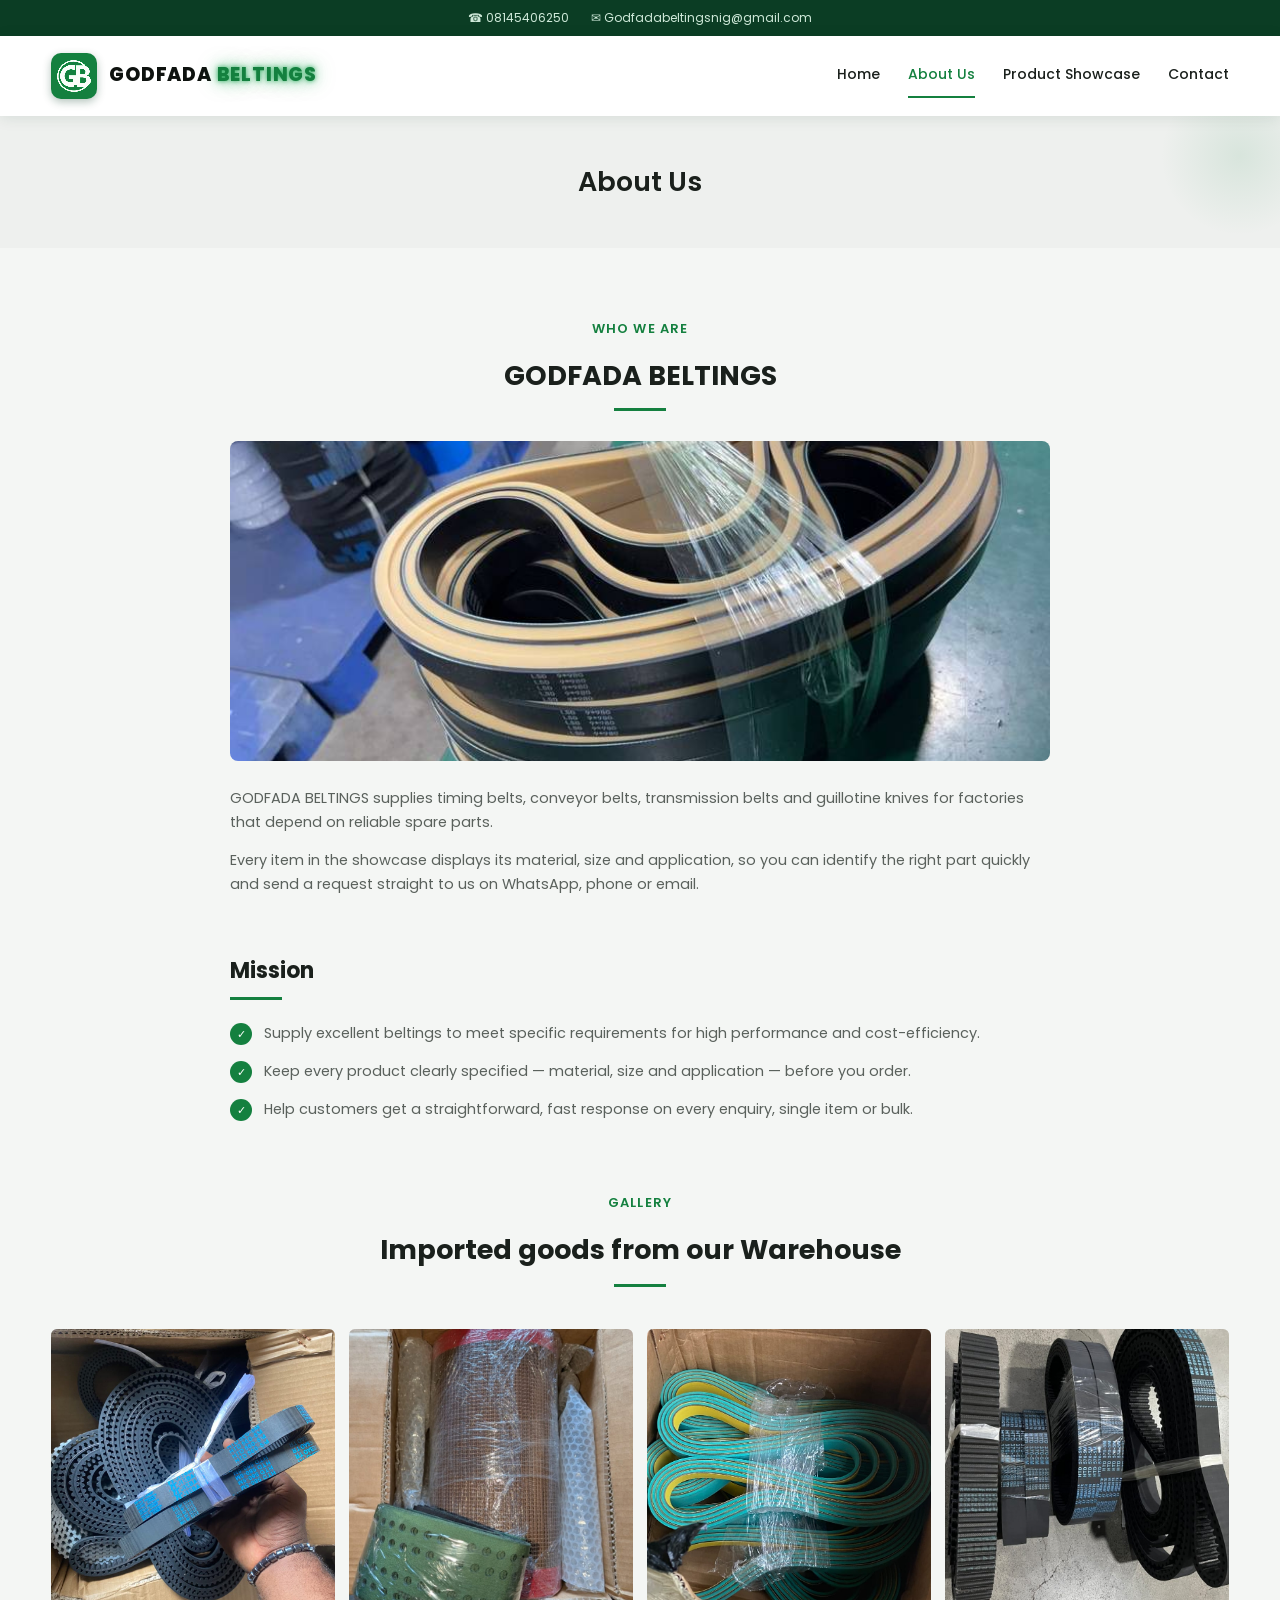
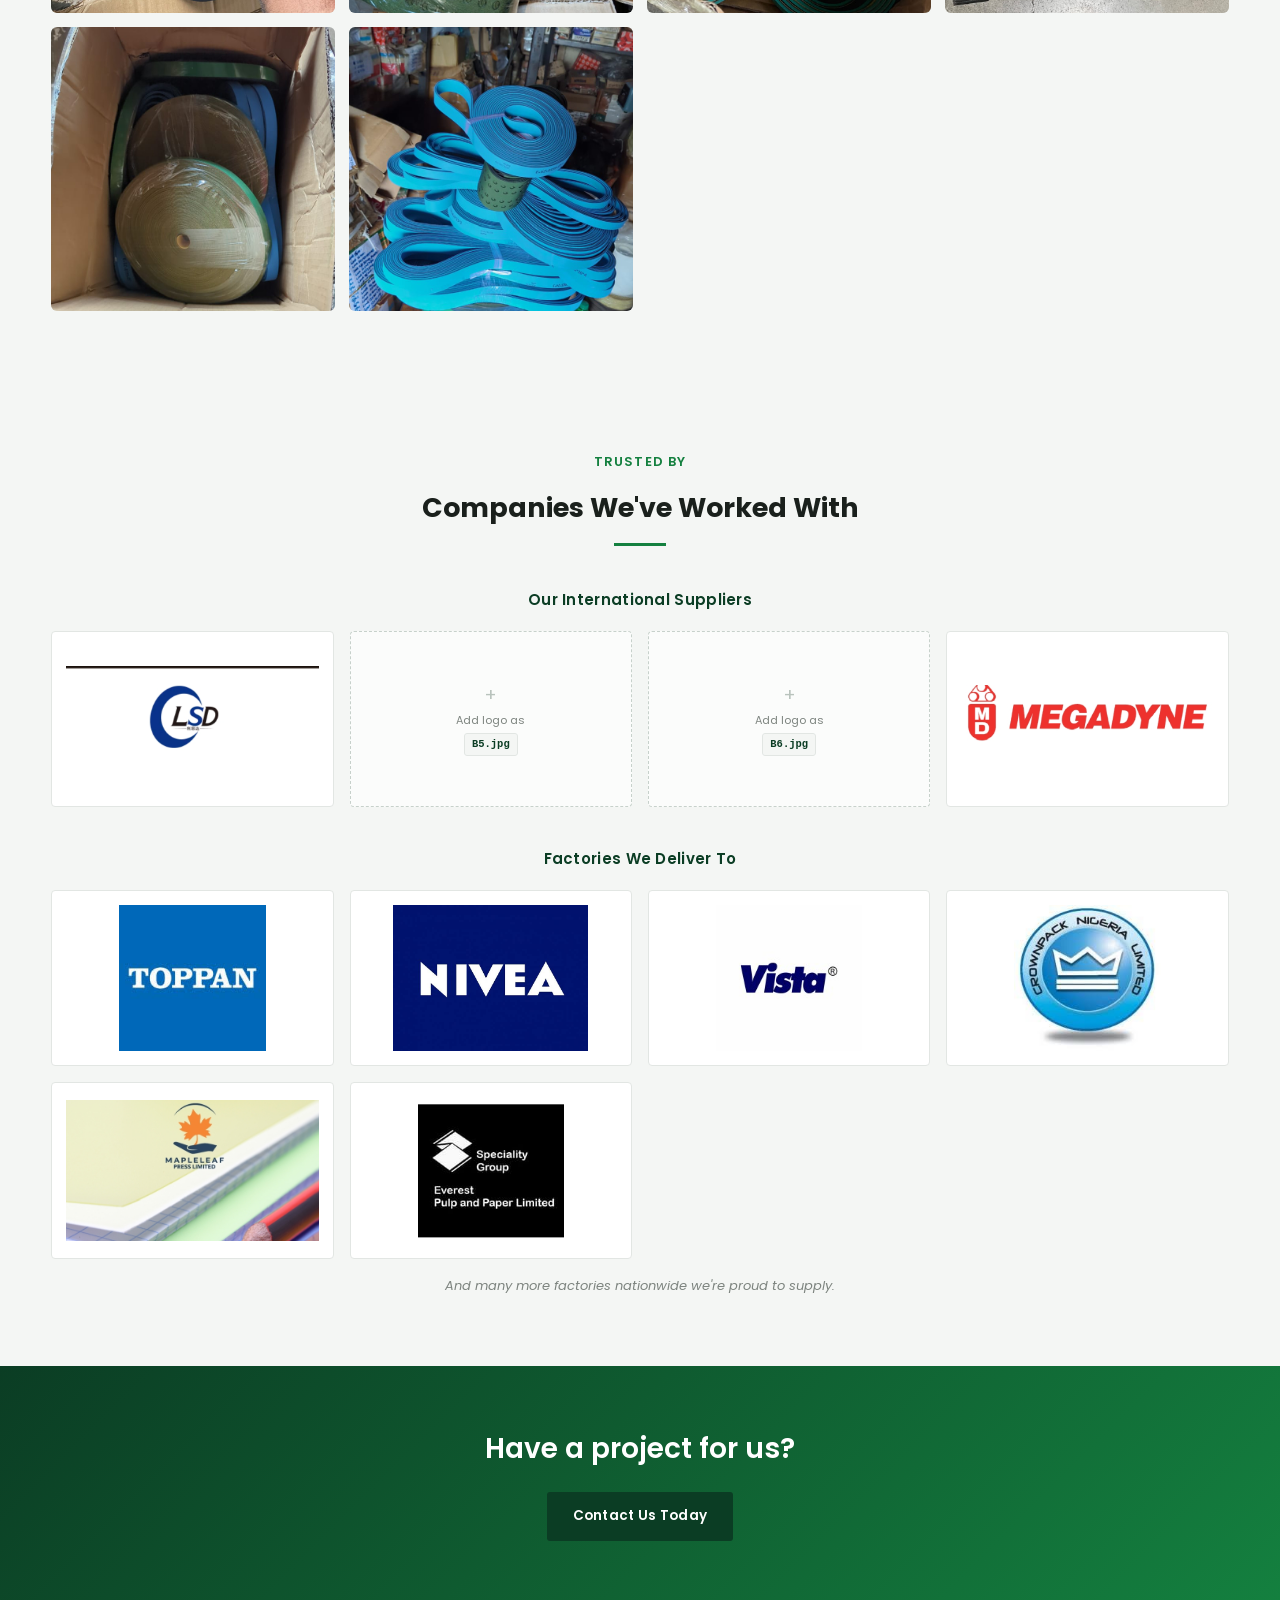
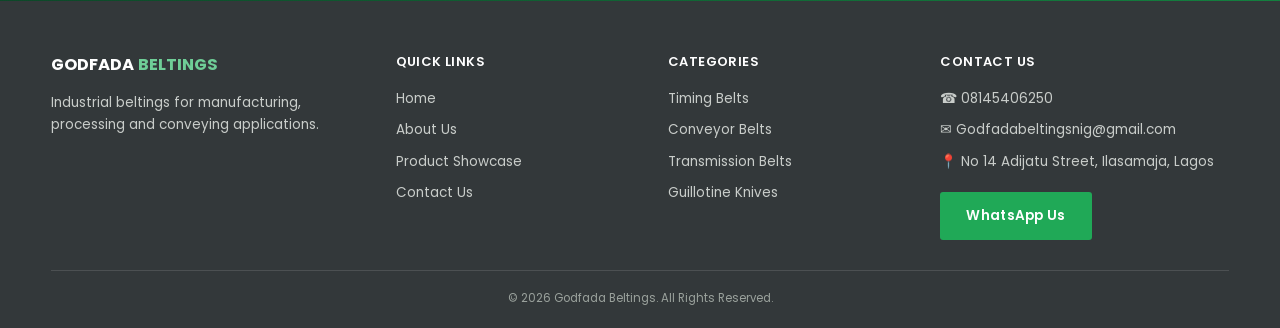
==== about.html @ 5f98a07c "ProjectUpdate" ====
<!DOCTYPE html>
<html lang="en">
<head>
<meta charset="UTF-8">
<meta name="viewport" content="width=device-width, initial-scale=1.0">
<title>About Us | Godfada Beltings – Industrial Belt Supplier in Lagos, Nigeria</title>
<meta name="description" content="Learn about Godfada Beltings, a Lagos-based supplier of timing belts, conveyor belts, transmission belts and guillotine knives to factories across Nigeria.">
<meta name="keywords" content="Godfada Beltings, industrial belts Nigeria, belt seller Nigeria, buy belts in Nigeria, timing belts Nigeria, conveyor belts Lagos, transmission belts Nigeria, guillotine knives Nigeria, belt supplier Lagos, industrial belting Nigeria">
<meta name="robots" content="index, follow">
<meta name="author" content="Godfada Beltings">
<link rel="canonical" href="https://www.godfadabeltings.com/about.html">
<meta name="theme-color" content="#0b3d24">
<meta name="geo.region" content="NG-LA">
<meta name="geo.placename" content="Lagos, Nigeria">
<meta name="geo.position" content="6.5244;3.3792">
<meta name="ICBM" content="6.5244, 3.3792">

<meta property="og:type" content="website">
<meta property="og:site_name" content="Godfada Beltings">
<meta property="og:title" content="About Us | Godfada Beltings – Industrial Belt Supplier in Lagos, Nigeria">
<meta property="og:description" content="Learn about Godfada Beltings, a Lagos-based supplier of timing belts, conveyor belts, transmission belts and guillotine knives to factories across Nigeria.">
<meta property="og:url" content="https://www.godfadabeltings.com/about.html">
<meta property="og:image" content="https://www.godfadabeltings.com/public/images/logo.png">
<meta property="og:locale" content="en_NG">

<meta name="twitter:card" content="summary_large_image">
<meta name="twitter:title" content="About Us | Godfada Beltings – Industrial Belt Supplier in Lagos, Nigeria">
<meta name="twitter:description" content="Learn about Godfada Beltings, a Lagos-based supplier of timing belts, conveyor belts, transmission belts and guillotine knives to factories across Nigeria.">
<meta name="twitter:image" content="https://www.godfadabeltings.com/public/images/logo.png">
<meta name="color-scheme" content="light">
<link rel="icon" type="image/png" href="public/images/favicon.png">
<link rel="preconnect" href="https://fonts.googleapis.com">
<link rel="preconnect" href="https://fonts.gstatic.com" crossorigin>
<link rel="stylesheet" href="https://fonts.googleapis.com/css2?family=Poppins:wght@400;500;600;700;800&display=swap" media="print" onload="this.media='all'">
<noscript><link rel="stylesheet" href="https://fonts.googleapis.com/css2?family=Poppins:wght@400;500;600;700;800&display=swap"></noscript>
<style>
html{background:#ffffff;}
#preloader{position:fixed;top:0;right:0;bottom:0;left:0;z-index:9999;background:#ffffff;display:flex;align-items:center;justify-content:center;opacity:1;visibility:visible;transition:opacity .35s ease,visibility .35s ease;animation:plFailsafe 0s linear 6s forwards;}
#preloader.hide{opacity:0;visibility:hidden;pointer-events:none;}
#preloader .spinner{width:56px;height:56px;border-radius:50%;border:5px solid #e7ebe8;border-top-color:#14803f;animation:plSpin .8s linear infinite;}
@keyframes plSpin{to{transform:rotate(360deg);}}
@keyframes plFailsafe{to{opacity:0;visibility:hidden;pointer-events:none;}}
</style>
<script>
(function(){
  var start = Date.now(), MIN = 500, MAX = 3000, done = false;
  function hide(){
    if(done) return; done = true;
    var wait = Math.max(0, MIN - (Date.now() - start));
    setTimeout(function(){
      var pl = document.getElementById('preloader');
      if(!pl) return;
      pl.classList.add('hide');
      setTimeout(function(){ pl.style.display = 'none'; }, 450);
    }, wait);
  }
  window.addEventListener('load', hide);
  window.addEventListener('pageshow', function(e){ if(e.persisted){ done = false; MIN = 0; hide(); } });
  setTimeout(hide, MAX);
})();
</script>
<link rel="stylesheet" href="css/style.css?v=12">
<script type="application/ld+json">{"@context": "https://schema.org", "@type": "LocalBusiness", "name": "Godfada Beltings", "image": "https://www.godfadabeltings.com/public/images/logo.png", "logo": "https://www.godfadabeltings.com/public/images/logo.png", "url": "https://www.godfadabeltings.com/about.html", "telephone": "+2348145406250", "email": "Godfadabeltingsnig@gmail.com", "priceRange": "$$", "areaServed": "NG", "address": {"@type": "PostalAddress", "streetAddress": "No 14 Adijatu Street, Ilasamaja", "addressLocality": "Lagos", "addressCountry": "NG"}, "geo": {"@type": "GeoCoordinates", "latitude": 6.5244, "longitude": 3.3792}, "openingHoursSpecification": [{"@type": "OpeningHoursSpecification", "dayOfWeek": ["Monday", "Tuesday", "Wednesday", "Thursday", "Friday"], "opens": "10:00", "closes": "20:00"}], "sameAs": []}</script>
<script type="application/ld+json">{"@context": "https://schema.org", "@type": "BreadcrumbList", "itemListElement": [{"@type": "ListItem", "position": 1, "name": "Home", "item": "https://www.godfadabeltings.com/home.html"}, {"@type": "ListItem", "position": 2, "name": "About Us", "item": "https://www.godfadabeltings.com/about.html"}]}</script>
<script type="application/ld+json">{"@context": "https://schema.org", "@type": "FAQPage", "mainEntity": [{"@type": "Question", "name": "Where can I buy industrial belts in Nigeria?", "acceptedAnswer": {"@type": "Answer", "text": "Godfada Beltings supplies industrial belts across Nigeria from our base in Ilasamaja, Lagos. You can browse our catalogue online and request a quote on WhatsApp, by phone, or by email."}}, {"@type": "Question", "name": "Does Godfada Beltings deliver outside Lagos?", "acceptedAnswer": {"@type": "Answer", "text": "Yes. We supply factories and businesses across Nigeria, not just within Lagos. Contact us with your location and order to confirm delivery."}}, {"@type": "Question", "name": "What types of belts does Godfada Beltings sell?", "acceptedAnswer": {"@type": "Answer", "text": "We supply timing belts (neoprene/rubber and polyurethane), conveyor belts (PVC, PU, PTFE and black rubber), transmission belts (flat, feeder, vacuum and folder-gluer belts), and guillotine knives."}}, {"@type": "Question", "name": "How do I place an order with Godfada Beltings?", "acceptedAnswer": {"@type": "Answer", "text": "Browse the Product Showcase, tap View on the item you need, then tap Request This Item to send the enquiry straight to our WhatsApp, phone, or email."}}]}</script>
</head>
<body>
<div id="preloader"><div class="spinner"></div></div>

<div class="topbar">
  <div class="wrap">
    <span>&#9742; 08145406250</span>
    <span>&#9993; Godfadabeltingsnig@gmail.com</span>
  </div>
</div>

<header>
  <div class="wrap nav">
    <a class="brand" href="home.html">
      <span class="mark mark-badge">
        <video autoplay muted loop playsinline preload="auto" poster="public/images/logo.png">
          <source src="public/video/logo-anim.webm" type="video/webm">
        </video>
      </span>
      <span class="word"><span class="w1">Godfada</span> <span class="w2">Beltings</span></span>
    </a>
    <nav class="navlinks">
      <a href="home.html">Home</a>
      <a href="about.html" class="active">About Us</a>
      <a href="products.html">Product Showcase</a>
      <a href="contact.html">Contact</a>
    </nav>
    <button class="menu-btn" id="menuBtn" aria-label="Open menu">
      <span class="bars"><span></span><span></span><span></span></span>
      <span class="label">MENU</span>
    </button>
  </div>
</header>

<div class="nav-overlay" id="navOverlay">
  <div class="nav-panel">
    <div class="drawer-head">
      <span class="mark"><img src="public/images/logo.png" alt="Godfada Beltings"></span>
      <span class="word">Godfada Beltings</span>
      <button class="close" id="navClose">&times;</button>
    </div>
    <div class="links">
      <a href="home.html"><span class="dot"></span>Home</a>
      <a href="about.html" class="active"><span class="dot"></span>About Us</a>
      <a href="products.html"><span class="dot"></span>Product Showcase</a>
      <a href="contact.html"><span class="dot"></span>Contact</a>
    </div>
    <div class="drawer-foot">
      <a class="btn wa block" href="https://wa.me/2348145406250" target="_blank">&#9742; WhatsApp: 08145406250</a>
    </div>
  </div>
</div>

<div class="page-banner"><div class="wrap"><h1>About Us</h1></div></div>

<section>
  <div class="wrap">
    <div class="about-single">
      <div class="eyebrow" style="color:var(--green)">Who We Are</div>
      <h2>GODFADA BELTINGS</h2>
      <div class="rule"></div>

      <div class="about-photo reveal" id="aboutPhoto">
        <img alt="Godfada Beltings">
        <div class="ph">Add photo<code>A6.jpg</code></div>
      </div>

      <p>GODFADA BELTINGS supplies timing belts, conveyor belts, transmission belts and guillotine knives for factories that depend on reliable spare parts.</p>
      <p>Every item in the showcase displays its material, size and application, so you can identify the right part quickly and send a request straight to us on WhatsApp, phone or email.</p>
    </div>

    <div class="mission-block reveal">
      <h3>Mission</h3>
      <div class="rule"></div>
      <div class="mission">
        <div><span class="arrow">&#10003;</span> Supply excellent beltings to meet specific requirements for high performance and cost-efficiency.</div>
        <div><span class="arrow">&#10003;</span> Keep every product clearly specified &mdash; material, size and application &mdash; before you order.</div>
        <div><span class="arrow">&#10003;</span> Help customers get a straightforward, fast response on every enquiry, single item or bulk.</div>
      </div>
    </div>
  </div>
</section>

<section style="padding-top:0">
  <div class="wrap">
    <div class="section-head reveal">
      <div class="eyebrow" style="color:var(--green)">Gallery</div>
      <h2>Imported goods from our Warehouse</h2>
      <div class="rule"></div>
    </div>
    <div class="gallery-grid" id="galleryGrid"></div>
  </div>
</section>

<section class="sponsors">
  <div class="wrap">
    <div class="section-head reveal">
      <div class="eyebrow" style="color:var(--green)">Trusted By</div>
      <h2>Companies We've Worked With</h2>
      <div class="rule"></div>
    </div>

    <div class="sponsor-group">
      <h3 class="sponsor-group-title">Our International Suppliers</h3>
      <div class="sponsor-grid" data-group="intl"></div>
    </div>

    <div class="sponsor-group">
      <h3 class="sponsor-group-title">Factories We Deliver To</h3>
      <div class="sponsor-grid" data-group="local"></div>
      <p class="sponsor-note">And many more factories nationwide we're proud to supply.</p>
    </div>
  </div>
</section>

<section class="cta-banner" data-img="cta" style="padding:60px 0">
  <div class="wrap reveal">
    <h2>Have a project for us?</h2>
    <a class="btn" href="contact.html">Contact Us Today</a>
  </div>
</section>

<footer id="contact">
  <div class="wrap footer-grid">
    <div>
      <div class="fbrand">GODFADA <b>BELTINGS</b></div>
      <p>Industrial beltings for manufacturing, processing and conveying applications.</p>
    </div>
    <div>
      <h5>Quick Links</h5>
      <a class="flink" href="home.html">Home</a>
      <a class="flink" href="about.html">About Us</a>
      <a class="flink" href="products.html">Product Showcase</a>
      <a class="flink" href="contact.html">Contact Us</a>
    </div>
    <div>
      <h5>Categories</h5>
      <a class="flink" href="products.html#TB">Timing Belts</a>
      <a class="flink" href="products.html#CB">Conveyor Belts</a>
      <a class="flink" href="products.html#TR">Transmission Belts</a>
      <a class="flink" href="products.html#GK">Guillotine Knives</a>
    </div>
    <div>
      <h5>Contact Us</h5>
      <p>&#9742; 08145406250</p>
      <p>&#9993; Godfadabeltingsnig@gmail.com</p>
      <p>&#128205; No 14 Adijatu Street, Ilasamaja, Lagos</p>
      <a class="btn wa" style="margin-top:10px" href="https://wa.me/2348145406250" target="_blank">WhatsApp Us</a>
    </div>
  </div>
  <div class="wrap copy">&copy; 2026 Godfada Beltings. All Rights Reserved.</div>
</footer>

<script src="js/main.js?v=12"></script>
</body>
</html>
---- css/style.css ----
/* Godfada Beltings — shared stylesheet */
:root{
  --green:#14803f;
  --green-2:#1ea855;
  --green-3:#0d5c2e;
  --dark-green:#0b3d24;
  --dark-green-2:#092e1b;
  --grey:#33383a;
  --grey-light:#eef0ee;
  --ink:#1a201c;
  --steel:#5a615c;
  --steel-light:#7d847f;
  --bg:#f4f6f4;
  --panel:#ffffff;
  --line:#e2e6e3;
}
*{box-sizing:border-box;margin:0;padding:0;-webkit-tap-highlight-color:transparent;}
.sr-only{position:absolute;width:1px;height:1px;padding:0;margin:-1px;overflow:hidden;clip:rect(0,0,0,0);white-space:nowrap;border:0;}
html{scroll-behavior:smooth;}
html{width:100%;overflow-x:hidden;}
body{width:100%;overflow-x:clip;}
body{font-family:'Poppins',Arial,sans-serif;color:var(--ink);background:var(--bg);line-height:1.65;font-size:15px;}
a{text-decoration:none;color:inherit;}
img{display:block;max-width:100%;}
button{font-family:inherit;}
.wrap{width:min(1180px,92%);margin:0 auto;}
h1,h2,h3,h4{font-family:'Poppins',Arial,sans-serif;font-weight:600;}


/* ============ SCROLL REVEAL ============ */
.reveal{opacity:0;transform:translateY(18px);transition:opacity .6s ease, transform .6s ease;}
.reveal.in{opacity:1;transform:translateY(0);}

/* ============ TOPBAR ============ */
.topbar{background:var(--dark-green);color:#cfe9d9;font-size:12px;}
.topbar .wrap{display:flex;justify-content:center;gap:22px;flex-wrap:wrap;padding:8px 0;}
.topbar span{display:flex;align-items:center;gap:6px;white-space:nowrap;}

/* ============ HEADER (centred brand, taller) ============ */
header{position:sticky;top:0;z-index:100;background:var(--panel);box-shadow:0 2px 14px rgba(11,61,36,.10);}
.nav{height:80px;display:flex;align-items:center;justify-content:space-between;gap:12px;}
.brand{display:flex;align-items:center;gap:12px;min-width:0;}

.brand .mark{height:46px;width:46px;display:block;flex-shrink:0;position:relative;}
.brand .mark video{
  width:100%;height:100%;display:block;object-fit:contain;
  pointer-events:none;background:transparent;
}

/* Green badge behind the logo in the main header */
.mark-badge{
  background:var(--green);border-radius:10px;padding:5px;
  box-shadow:0 3px 8px rgba(11,61,36,.3);
}
.brand .word{
  font-weight:800;letter-spacing:.8px;font-size:19px;line-height:1.1;
  text-transform:uppercase;white-space:nowrap;
}
.brand .word .w1{color:#0e120f;}
.brand .word .w2{
  color:var(--green);
  text-shadow:0 0 4px rgba(30,168,85,.85),0 0 12px rgba(30,168,85,.55),0 0 22px rgba(30,168,85,.35);
}

.navlinks{display:flex;align-items:center;gap:28px;font-size:14px;font-weight:500;flex-shrink:0;}
.navlinks a{padding:10px 0;border-bottom:2px solid transparent;}
.navlinks a:hover,.navlinks a.active{color:var(--green);border-color:var(--green);}

/* ============ MENU TOGGLE (green blend) ============ */
.menu-btn{
  border:0;background:linear-gradient(135deg,var(--dark-green),var(--green-3));color:#fff;
  height:42px;padding:0 18px 0 14px;border-radius:24px;cursor:pointer;
  display:flex;align-items:center;gap:9px;flex-shrink:0;
  box-shadow:0 3px 10px rgba(11,61,36,.25);
}
.menu-btn .bars{display:flex;flex-direction:column;gap:3px;}
.menu-btn .bars span{display:block;width:16px;height:2px;border-radius:2px;}
.menu-btn .bars span:nth-child(1){background:#bfe8c9;}
.menu-btn .bars span:nth-child(2){background:#ffffff;}
.menu-btn .bars span:nth-child(3){background:var(--green-2);}
.menu-btn .label{font-size:11.5px;font-weight:700;letter-spacing:.8px;}

@media(min-width:901px){.menu-btn{display:none;}}
@media(max-width:900px){.navlinks{display:none;}}
@media(max-width:380px){.menu-btn .label{display:none;}.menu-btn{padding:0 12px;}}

/* ============ NAV DRAWER (attractive green-blend sidebar) ============ */
.nav-overlay{position:fixed;inset:0;background:rgba(6,20,12,.55);z-index:400;display:none;}
.nav-overlay.show{display:block;}
.nav-panel{
  position:absolute;top:0;right:0;bottom:0;width:min(340px,86%);
  background:#fff;box-shadow:-16px 0 40px rgba(0,0,0,.2);overflow-y:auto;
  display:flex;flex-direction:column;
}
.nav-panel .drawer-head{
  background:linear-gradient(150deg,var(--green-3) 0%,var(--dark-green) 55%,var(--dark-green-2) 100%);
  color:#fff;padding:30px 26px 26px;display:flex;align-items:center;gap:12px;position:relative;overflow:hidden;
}
.nav-panel .drawer-head:after{
  content:"";position:absolute;top:-30px;right:-30px;width:120px;height:120px;border-radius:50%;
  background:rgba(255,255,255,.07);
}
.nav-panel .drawer-head .mark{height:52px;width:52px;display:block;position:relative;flex-shrink:0;}
.nav-panel .drawer-head .mark img{width:100%;height:100%;display:block;object-fit:contain;}
.nav-panel .drawer-head .word{font-weight:800;letter-spacing:.6px;font-size:16px;text-transform:uppercase;position:relative;}
.nav-panel .close{position:absolute;top:16px;right:16px;width:36px;height:36px;background:rgba(255,255,255,.16);color:#fff;border:0;font-size:20px;cursor:pointer;border-radius:50%;z-index:2;}
.nav-panel .links{padding:14px 26px;flex:1;}
.nav-panel a{
  display:flex;align-items:center;gap:12px;padding:16px 4px;border-bottom:1px solid var(--line);
  font-weight:600;font-size:15px;color:var(--ink);transition:.15s;
}
.nav-panel a .dot{width:7px;height:7px;border-radius:50%;background:var(--line);flex-shrink:0;transition:.15s;}
.nav-panel a:hover{color:var(--green);padding-left:8px;}
.nav-panel a.active{color:var(--green);}
.nav-panel a.active .dot,.nav-panel a:hover .dot{background:var(--green);}
.nav-panel .drawer-foot{padding:18px 26px 26px;border-top:1px solid var(--line);background:var(--grey-light);}
.nav-panel .drawer-foot .btn{width:100%;}

/* ============ PAGE BANNER ============ */
.page-banner{background:var(--grey-light);padding:44px 0;text-align:center;position:relative;overflow:hidden;}
.page-banner:before{content:"";position:absolute;top:-40px;right:-40px;width:160px;height:160px;border-radius:50%;background:radial-gradient(circle,rgba(20,128,63,.10),transparent 70%);}
.page-banner h1{font-size:27px;color:var(--ink);position:relative;}

/* ============ HERO SLIDER (background + wording both change) ============ */
.hero{position:relative;min-height:540px;overflow:hidden;color:#fff;}
.hero-slide{
  position:absolute;inset:0;background-size:cover;background-position:center;opacity:0;
  transition:opacity 1.1s ease;display:flex;align-items:center;
}
.hero-slide.active{opacity:1;z-index:2;}
.hero-slide:after{content:"";position:absolute;inset:0;background:linear-gradient(100deg,rgba(11,61,36,.93) 0%,rgba(11,61,36,.8) 45%,rgba(11,61,36,.35) 100%);}
.hero-slide .ph-label{position:relative;z-index:2;background:rgba(0,0,0,.35);color:#fff;font-size:12px;padding:4px 10px;border-radius:3px;position:absolute;top:16px;left:16px;}
.hero-text{position:relative;z-index:2;max-width:620px;padding:0 0;opacity:0;transform:translateY(14px);transition:opacity .7s ease .15s, transform .7s ease .15s;}
.hero-slide.active .hero-text{opacity:1;transform:translateY(0);}
.hero-inner-wrap{position:relative;z-index:2;width:100%;padding:70px 0;}
.eyebrow{font-size:13px;color:#bfe3cd;font-weight:600;letter-spacing:1.2px;margin-bottom:14px;text-transform:uppercase;}
.hero-text h2{font-size:clamp(28px,4.8vw,48px);line-height:1.14;font-weight:700;margin-bottom:14px;}
.hero-text p{font-size:15px;color:#dcefe3;max-width:500px;margin-bottom:24px;}
.hero-actions{display:flex;gap:12px;flex-wrap:wrap;}
.hero-dots{position:absolute;bottom:20px;left:0;right:0;z-index:3;display:flex;justify-content:center;gap:8px;}
.hero-dots button{width:9px;height:9px;border-radius:50%;border:0;background:rgba(255,255,255,.4);cursor:pointer;}
.hero-dots button.active{background:#fff;}

.btn{
  display:inline-flex;align-items:center;justify-content:center;gap:8px;
  background:var(--dark-green);color:#fff;padding:13px 26px;border-radius:3px;
  font-weight:600;font-size:13.5px;letter-spacing:.3px;border:0;cursor:pointer;transition:.2s;
}
.btn:hover{background:var(--dark-green-2);transform:translateY(-1px);}
.btn.ghost{background:transparent;border:1.5px solid #fff;color:#fff;}
.btn.ghost:hover{background:rgba(255,255,255,.14);}
.btn.block{width:100%;}
.btn.outline{background:transparent;border:1.5px solid var(--dark-green);color:var(--dark-green);}
.btn.outline:hover{background:var(--dark-green);color:#fff;}
.btn.wa{background:#20a957;}
.btn.wa:hover{background:#1c9349;}

/* ============ SECTIONS ============ */
section{padding:70px 0;}
.section-head{max-width:600px;margin:0 auto 42px;text-align:center;}
.section-head h2{font-size:27px;color:var(--ink);font-weight:700;margin-bottom:12px;}
.section-head .rule{width:52px;height:3px;background:var(--green);margin:0 auto 16px;}
.section-head p{color:var(--steel-light);font-size:14.5px;}

/* ============ CATEGORY TILES (Home) ============ */
.cat-tiles{display:grid;grid-template-columns:repeat(4,1fr);gap:16px;}
.cat-tile{background:var(--panel);border:1px solid var(--line);border-radius:8px;padding:28px 14px;text-align:center;transition:.2s;position:relative;overflow:hidden;}
.cat-tile:before{content:"";position:absolute;top:0;left:0;right:0;height:3px;background:var(--green);transform:scaleX(0);transform-origin:left;transition:.25s;}
.cat-tile:hover:before{transform:scaleX(1);}
.cat-tile:hover{box-shadow:0 12px 26px rgba(11,61,36,.12);transform:translateY(-4px);border-color:var(--green);}
.cat-tile .thumb{
  width:64px;height:64px;border-radius:50%;background:var(--grey-light);
  margin:0 auto 14px;position:relative;overflow:hidden;border:3px solid var(--bg);box-shadow:0 0 0 1px var(--line);
}
.cat-tile .thumb img{position:absolute;inset:0;width:100%;height:100%;object-fit:cover;display:none;}
.cat-tile .thumb.loaded img{display:block;}
.cat-tile .thumb.loaded .ph{display:none;}
.cat-tile .thumb .ph{font-size:7.5px;}
.cat-tile .n{font-size:13px;font-weight:700;color:var(--ink);}
.cat-tile .c{font-size:11px;color:var(--steel-light);margin-top:4px;}

/* ============ ABOUT (single-column, matches reference flow) ============ */
.about-single{max-width:820px;margin:0 auto;text-align:left;}
.about-single .eyebrow{text-align:center;}
.about-single h2{font-size:27px;color:var(--ink);text-align:center;margin-bottom:10px;font-weight:700;}
.about-single .rule{width:52px;height:3px;background:var(--green);margin:0 auto 30px;}
.about-photo{position:relative;border-radius:8px;overflow:hidden;background:#eef3ee;height:320px;margin-bottom:26px;}
.about-photo img{position:absolute;inset:0;width:100%;height:100%;object-fit:cover;display:none;}
.about-photo.loaded img{display:block;}
.about-photo.loaded .ph{display:none;}
.about-photo .ph{font-size:12px;}
.about-single p{color:var(--steel);margin-bottom:14px;font-size:14.5px;}

.mission-block{max-width:820px;margin:56px auto 0;}
.mission-block h3{font-size:22px;color:var(--ink);margin-bottom:8px;font-weight:700;}
.mission-block .rule{width:52px;height:3px;background:var(--green);margin-bottom:22px;}
.mission{display:flex;flex-direction:column;gap:14px;}
.mission div{display:flex;gap:12px;align-items:flex-start;font-size:14.5px;color:var(--steel);}
.mission .arrow{flex-shrink:0;width:22px;height:22px;border-radius:50%;background:var(--green);color:#fff;display:grid;place-items:center;font-size:11px;margin-top:1px;}

/* ============ GALLERY ============ */
.gallery-grid{display:grid;grid-template-columns:repeat(4,1fr);gap:14px;}
.gallery-cell{position:relative;aspect-ratio:1;border-radius:6px;overflow:hidden;background:var(--grey-light);}
.gallery-cell img{position:absolute;inset:0;width:100%;height:100%;object-fit:cover;display:none;}
.gallery-cell.loaded img{display:block;}
.gallery-cell.loaded .ph{display:none;}
.gallery-cell .ph{font-size:10px;background:var(--grey-light);}
.gallery-cell .ph code{display:block;margin-top:3px;font-weight:700;color:var(--dark-green);}

/* ============ CTA BANNER ============ */
.cta-banner{position:relative;color:#fff;text-align:center;padding:76px 0;background:linear-gradient(rgba(9,46,27,.82),rgba(9,46,27,.82)), center/cover no-repeat;}
.cta-banner h2{font-size:28px;margin-bottom:20px;}

/* ============ PRODUCTS ============ */
.products-top{display:flex;justify-content:center;margin-bottom:14px;}
.chips{display:flex;flex-wrap:wrap;gap:8px;justify-content:center;}
.chip{border:1px solid var(--line);background:#fff;color:var(--steel);padding:9px 16px;border-radius:20px;font-size:12.5px;font-weight:500;cursor:pointer;transition:.15s;}
.chip:hover{border-color:var(--green);color:var(--green);}
.chip.active{background:var(--dark-green);border-color:var(--dark-green);color:#fff;}
.search-row{display:flex;justify-content:center;margin-bottom:30px;}
.search{display:flex;border:1px solid var(--line);border-radius:3px;overflow:hidden;background:#fff;max-width:340px;width:100%;}
.search input{border:0;outline:0;padding:11px 12px;width:100%;font-family:inherit;font-size:14px;min-width:0;}
.search button{border:0;background:var(--dark-green);color:#fff;padding:0 16px;cursor:pointer;flex-shrink:0;}
#count{display:block;text-align:center;font-size:12.5px;color:var(--steel-light);margin-bottom:24px;}
.cat-group{margin-bottom:44px;}
.cat-group h3{font-size:18px;color:var(--dark-green);margin-bottom:6px;}
.cat-group .blurb{font-size:13px;color:var(--steel-light);margin-bottom:20px;max-width:640px;}

.grid{display:grid;grid-template-columns:repeat(4,1fr);gap:18px;}
.card{background:var(--panel);border:1px solid var(--line);border-radius:6px;padding:20px 14px 18px;text-align:center;transition:.2s;display:flex;flex-direction:column;align-items:center;}
.card:hover{box-shadow:0 14px 30px rgba(11,61,36,.10);transform:translateY(-3px);}
.card-avatar{width:84px;height:84px;border-radius:50%;overflow:hidden;background:#eef3ee;margin-bottom:14px;border:3px solid var(--bg);box-shadow:0 0 0 1px var(--line);position:relative;}
.card-avatar img{position:absolute;inset:0;width:100%;height:100%;object-fit:cover;display:none;}
.card-avatar.loaded img{display:block;}
.card-avatar.loaded .ph{display:none;}
.ph{position:absolute;inset:0;display:flex;align-items:center;justify-content:center;text-align:center;font-size:8.5px;line-height:1.3;color:var(--steel-light);padding:4px;}
.ph code{display:block;font-weight:700;color:var(--green);font-size:9px;margin-top:2px;}
.card-tag{font-size:10px;text-transform:uppercase;letter-spacing:.5px;color:var(--green);font-weight:600;margin-bottom:6px;}
.card h4{font-size:13px;color:var(--ink);margin-bottom:8px;font-weight:600;line-height:1.35;min-height:34px;}
.card .mini-specs{font-size:10.5px;color:var(--steel-light);margin-bottom:14px;}
.card .mini-specs b{color:var(--steel);}
.card .btn{font-size:12px;padding:9px 22px;}

/* ============ BULK REQUEST PANEL ============ */
.bulk-panel{margin-top:50px;background:linear-gradient(120deg,var(--dark-green),var(--dark-green-2));border-radius:10px;padding:40px 30px;color:#fff;text-align:center;position:relative;overflow:hidden;}
.bulk-panel:before{content:"";position:absolute;top:-60px;right:-60px;width:200px;height:200px;border-radius:50%;background:rgba(255,255,255,.06);}
.bulk-panel h3{font-size:21px;margin-bottom:10px;position:relative;}
.bulk-panel p{color:#cfe9d9;font-size:13.5px;max-width:520px;margin:0 auto 22px;position:relative;}
.bulk-panel .actions{display:flex;gap:12px;justify-content:center;flex-wrap:wrap;position:relative;}

/* ============ SPONSORS ============ */
.sponsors{background:var(--bg);}
.sponsor-group{margin-bottom:40px;}
.sponsor-group:last-child{margin-bottom:0;}
.sponsor-group-title{font-size:15px;font-weight:600;color:var(--dark-green);text-align:center;margin-bottom:18px;letter-spacing:.3px;}
.sponsor-note{text-align:center;font-size:13px;color:var(--steel-light);font-style:italic;margin-top:16px;}
.sponsor-grid{display:grid;grid-template-columns:repeat(4,1fr);gap:16px;}
.sponsor-card{position:relative;aspect-ratio:16/10;border:1px solid var(--line);background:#fff;border-radius:4px;overflow:hidden;}
.sponsor-card.missing{border:1.5px dashed #c7d1cb;background:#fbfcfb;}
.sponsor-card img{position:absolute;inset:14px;width:calc(100% - 28px);height:calc(100% - 28px);object-fit:contain;display:none;}
.sponsor-card.loaded img{display:block;}
.sponsor-card.loaded .ph2{display:none;}
.ph2{position:absolute;inset:0;display:flex;flex-direction:column;align-items:center;justify-content:center;text-align:center;font-size:11px;color:var(--steel-light);line-height:1.5;padding:10px;}
.ph2 .plus{font-size:18px;color:#b9c3bd;display:block;margin-bottom:4px;}
.ph2 code{background:var(--bg);border:1px solid var(--line);padding:3px 7px;border-radius:3px;color:var(--dark-green);font-weight:600;display:inline-block;margin-top:4px;font-size:10.5px;}

/* ============ CONTACT ============ */
.contact-grid{display:grid;grid-template-columns:1fr 1fr;gap:50px;}
.info-card{display:flex;gap:14px;margin-bottom:26px;}
.info-card .ic{flex-shrink:0;width:42px;height:42px;border-radius:50%;background:var(--dark-green);color:#fff;display:grid;place-items:center;font-size:17px;}
.info-card h4{font-size:14.5px;margin-bottom:6px;color:var(--ink);}
.info-card p{font-size:13px;color:var(--steel);margin:2px 0;}
.hours-row{display:flex;justify-content:space-between;font-size:13px;color:var(--steel);padding:5px 0;border-bottom:1px dashed var(--line);max-width:280px;}

.contact-form{background:var(--panel);border:1px solid var(--line);border-radius:6px;padding:28px;}
.contact-form h3{font-size:18px;margin-bottom:18px;color:var(--ink);}
.field{margin-bottom:14px;}
.field input,.field textarea{width:100%;border:1px solid var(--line);border-radius:3px;padding:12px 14px;font-family:inherit;font-size:14px;outline:0;background:#fbfcfb;}
.field input:focus,.field textarea:focus{border-color:var(--green);}
.field textarea{min-height:120px;resize:vertical;}
.form-note{font-size:11.5px;color:var(--steel-light);margin-top:10px;}

.map-slot{position:relative;border-radius:6px;overflow:hidden;background:var(--grey-light);min-height:200px;margin-top:26px;}
.map-slot img{position:absolute;inset:0;width:100%;height:100%;object-fit:cover;display:none;}
.map-slot.loaded img{display:block;}
.map-slot.loaded .ph3{display:none;}
.ph3{position:absolute;inset:0;display:flex;flex-direction:column;align-items:center;justify-content:center;gap:6px;color:var(--steel-light);font-size:13px;}
.ph3 code{background:#fff;border:1px solid var(--line);padding:3px 8px;border-radius:3px;color:var(--dark-green);font-weight:600;}

/* ============ FOOTER (grey) ============ */
footer{background:var(--grey);color:#c9cdca;padding:50px 0 20px;}
.footer-grid{display:grid;grid-template-columns:1.3fr 1fr 1fr 1.2fr;gap:32px;}
footer h5{color:#fff;margin-bottom:16px;font-size:13px;font-weight:600;letter-spacing:.4px;text-transform:uppercase;}
footer .fbrand{color:#fff;font-weight:700;font-size:16.5px;margin-bottom:14px;}
footer .fbrand b{color:#6fce97;}
footer a.flink{display:block;margin:9px 0;font-size:13.5px;color:#c9cdca;}
footer a.flink:hover{color:#6fce97;}
footer p{font-size:13.5px;margin:9px 0;color:#c9cdca;display:flex;gap:8px;align-items:flex-start;}
.copy{border-top:1px solid rgba(255,255,255,.12);margin-top:30px;padding-top:18px;font-size:11.5px;text-align:center;color:#9aa19c;}

/* ============ PRODUCT MODAL + IMAGE CAROUSEL ============ */
.modal{display:none;position:fixed;inset:0;background:rgba(6,26,15,.72);z-index:300;align-items:center;justify-content:center;padding:16px;}
.modal.show{display:flex;}
.modal-box{background:#fff;width:min(760px,100%);max-height:92vh;overflow:auto;position:relative;border-radius:6px;}
.modal-close{position:absolute;top:14px;right:14px;z-index:6;border:0;background:rgba(11,61,36,.85);color:#fff;width:38px;height:38px;border-radius:50%;font-size:22px;line-height:1;cursor:pointer;display:grid;place-items:center;}
.modal-close:hover{background:var(--dark-green);}
.modal-content{display:grid;grid-template-columns:1fr 1fr;}

.pm-carousel{position:relative;background:#eef3ee;min-height:280px;overflow:hidden;touch-action:pan-y;user-select:none;}
.pm-slide{position:absolute;inset:0;opacity:0;transition:opacity .5s ease;}
.pm-slide.active{opacity:1;z-index:1;}
.pm-slide img{position:absolute;inset:0;width:100%;height:100%;object-fit:cover;display:none;}
.pm-slide.loaded img{display:block;}
.pm-slide.loaded .ph{display:none;}
.pm-slide .ph{font-size:11.5px;}
.pm-dots{position:absolute;bottom:12px;left:0;right:0;z-index:3;display:flex;justify-content:center;gap:7px;}
.pm-dots button{width:8px;height:8px;border-radius:50%;border:1.5px solid #fff;background:rgba(255,255,255,.35);cursor:pointer;padding:0;}
.pm-dots button.active{background:#fff;}
.pm-arrow{position:absolute;top:50%;transform:translateY(-50%);z-index:3;width:32px;height:32px;border-radius:50%;border:0;background:rgba(11,61,36,.55);color:#fff;font-size:15px;cursor:pointer;display:grid;place-items:center;}
.pm-arrow.prev{left:10px;}
.pm-arrow.next{right:10px;}

.modal-info{padding:30px;}
.modal-tag{font-size:11.5px;text-transform:uppercase;letter-spacing:.5px;color:var(--green);font-weight:600;margin-bottom:8px;}
.modal-info h2{font-size:21px;color:var(--ink);font-weight:700;margin-bottom:14px;}
.modal-desc{color:var(--steel);font-size:14px;margin-bottom:20px;}
.specs{border-top:1px solid var(--line);margin-bottom:22px;}
.specs div{display:flex;justify-content:space-between;gap:12px;padding:9px 0;border-bottom:1px solid var(--line);font-size:13px;}
.spec-label{color:var(--steel-light);font-weight:500;}
.spec-val{color:var(--ink);font-weight:600;text-align:right;}
.request-block h4{font-size:12.5px;color:var(--ink);margin-bottom:12px;letter-spacing:.5px;text-transform:uppercase;}
.request-options{display:none;flex-direction:column;gap:10px;margin-top:14px;}
.request-options.show{display:flex;}
.req-note{font-size:12px;color:var(--steel-light);margin-top:10px;}

/* ============ RESPONSIVE ============ */
@media(max-width:1000px){
  .grid{grid-template-columns:repeat(3,1fr);}
  .cat-tiles{grid-template-columns:repeat(2,1fr);}
  .gallery-grid{grid-template-columns:repeat(3,1fr);}
  .sponsor-grid{grid-template-columns:repeat(3,1fr);}
}
@media(max-width:900px){
  .contact-grid{grid-template-columns:1fr;}
  .modal-content{grid-template-columns:1fr;}
  .pm-carousel{min-height:220px;}
  .footer-grid{grid-template-columns:1fr 1fr;}
}
@media(max-width:560px){
  .hero{min-height:480px;}
  .hero-inner-wrap{padding:54px 0;}
  section{padding:48px 0;}
  .grid{grid-template-columns:repeat(2,1fr);gap:12px;}
  .cat-tiles{grid-template-columns:repeat(2,1fr);}
  .gallery-grid{grid-template-columns:repeat(2,1fr);}
  .sponsor-grid{grid-template-columns:repeat(2,1fr);}
  .footer-grid{grid-template-columns:1fr;}
  .bulk-panel{padding:30px 18px;}
  .about-photo{height:220px;}
}
@media(max-width:400px){
  .card{padding:16px 10px 16px;}
  .wrap{width:94%;}
}
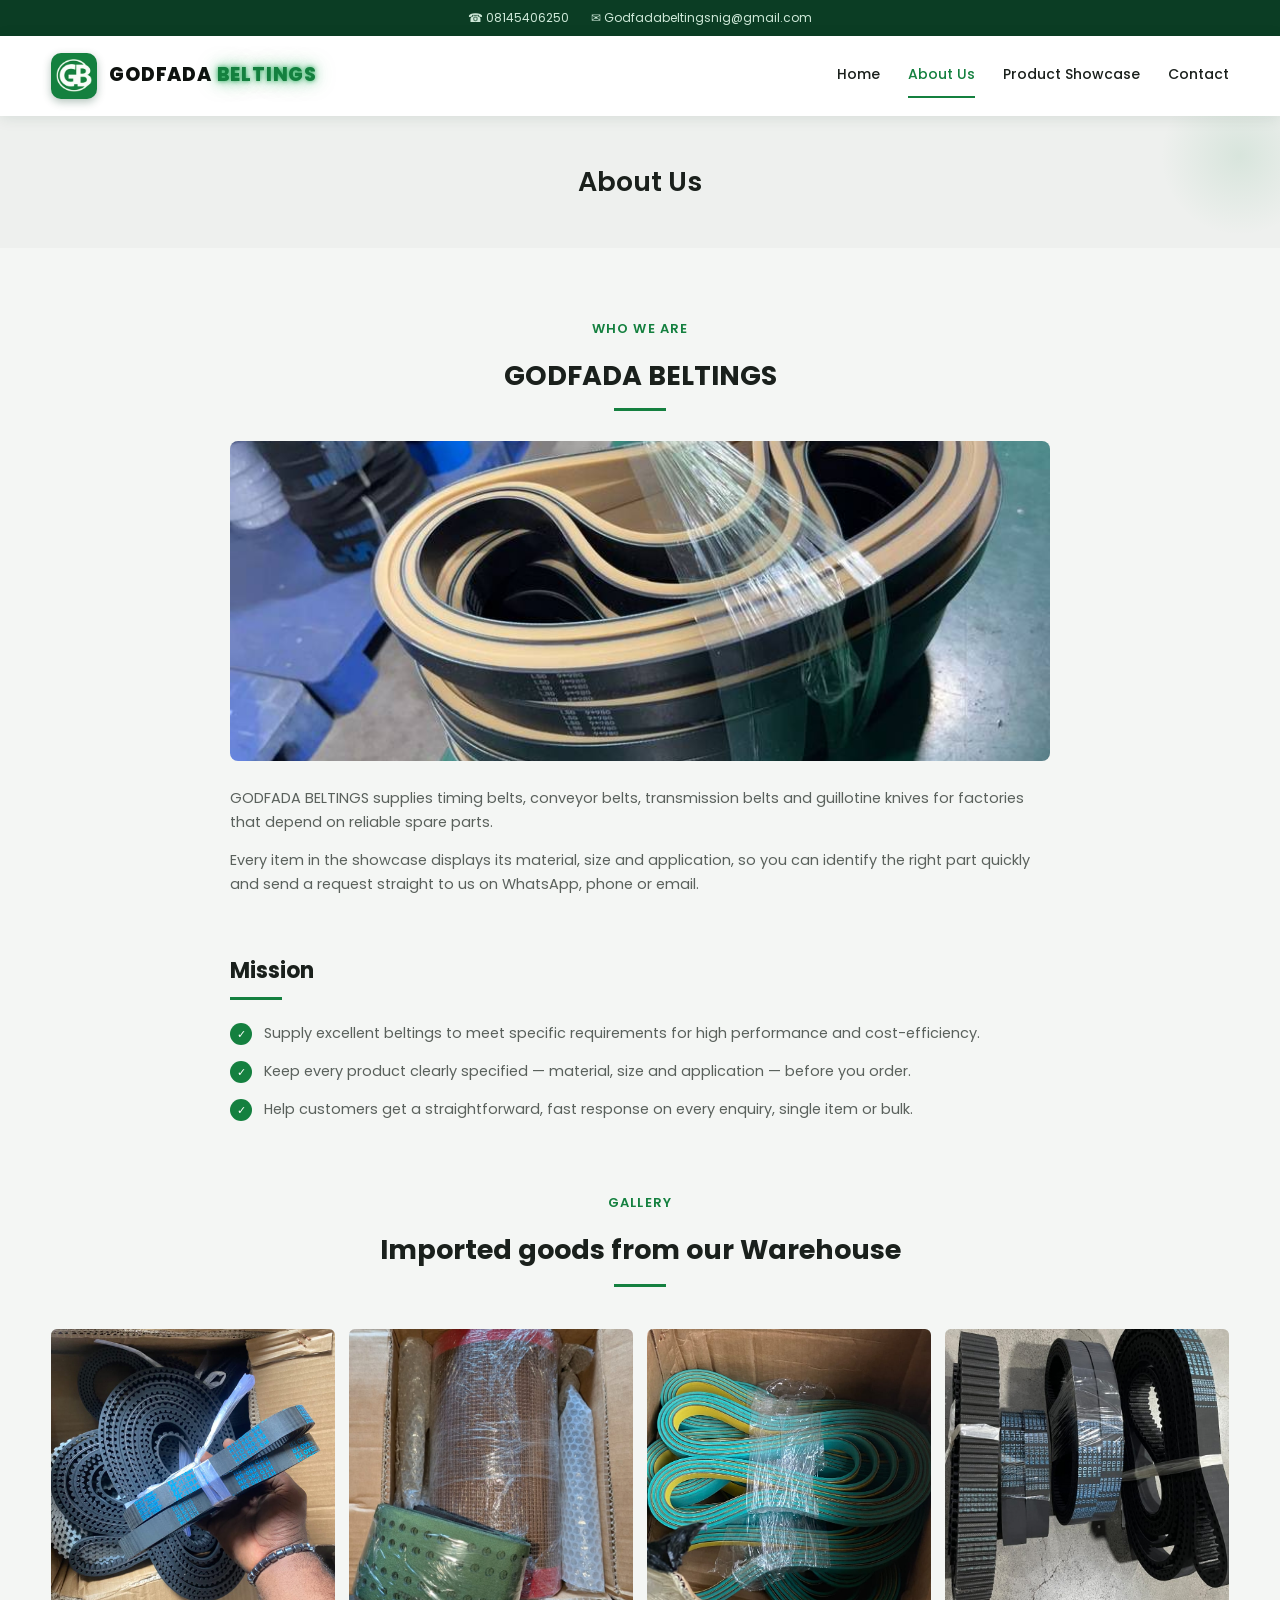
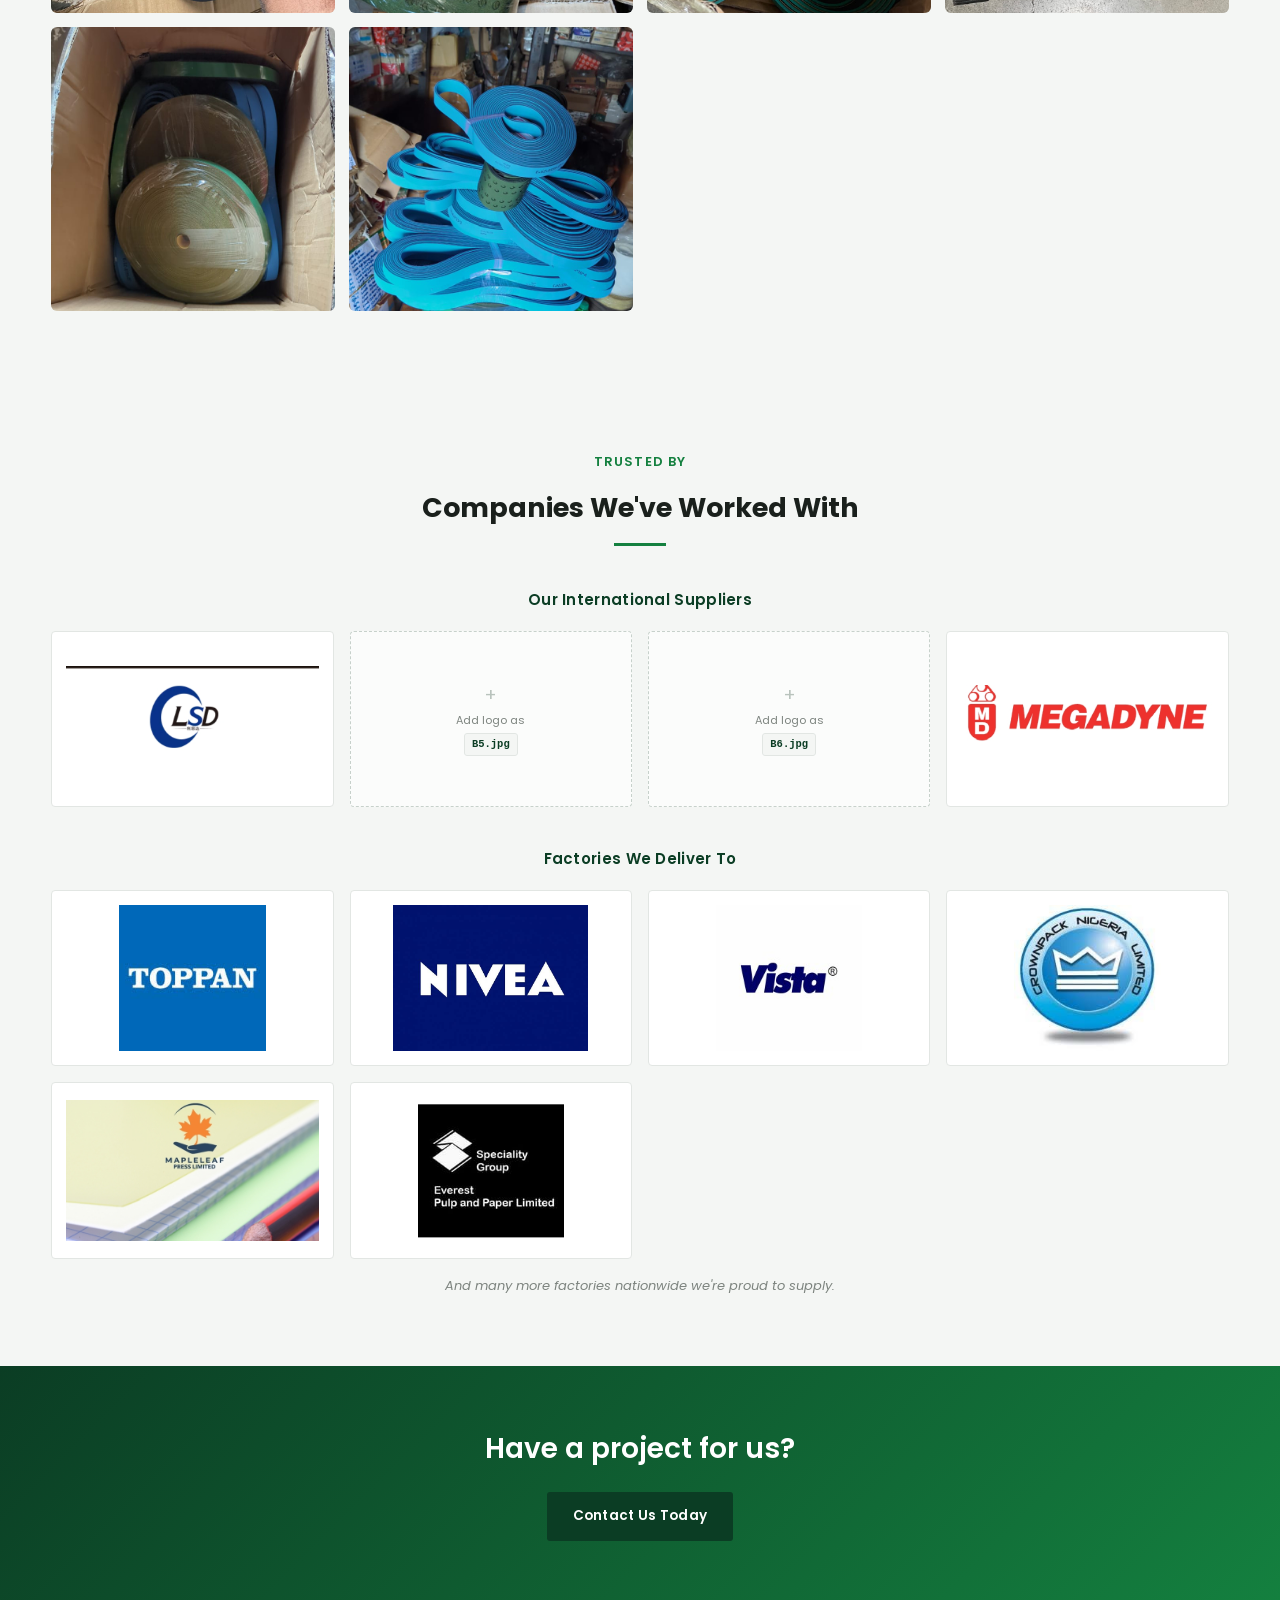
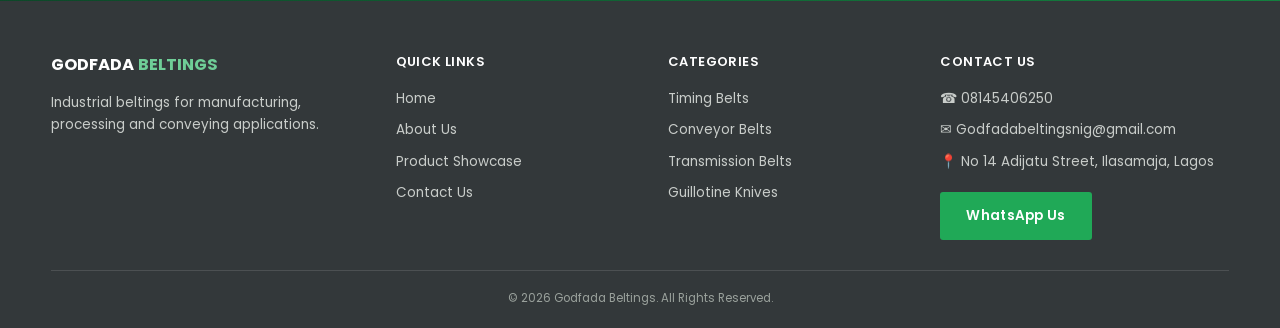
==== commit 614de144: "logoUpdate3" ====
--- a/about.html
+++ b/about.html
@@ -78,9 +78,7 @@
   <div class="wrap nav">
     <a class="brand" href="home.html">
       <span class="mark mark-badge">
-        <video autoplay muted loop playsinline preload="auto" poster="public/images/logo.png">
-          <source src="public/video/logo-anim.webm" type="video/webm">
-        </video>
+        <img src="public/images/logo.png" alt="Godfada Beltings">
       </span>
       <span class="word"><span class="w1">Godfada</span> <span class="w2">Beltings</span></span>
     </a>
--- a/css/style.css
+++ b/css/style.css
@@ -42,7 +42,8 @@
 .brand{display:flex;align-items:center;gap:12px;min-width:0;}
 
 .brand .mark{height:46px;width:46px;display:block;flex-shrink:0;position:relative;}
-.brand .mark video{
+.brand .mark video,
+.brand .mark img{
   width:100%;height:100%;display:block;object-fit:contain;
   pointer-events:none;background:transparent;
 }
